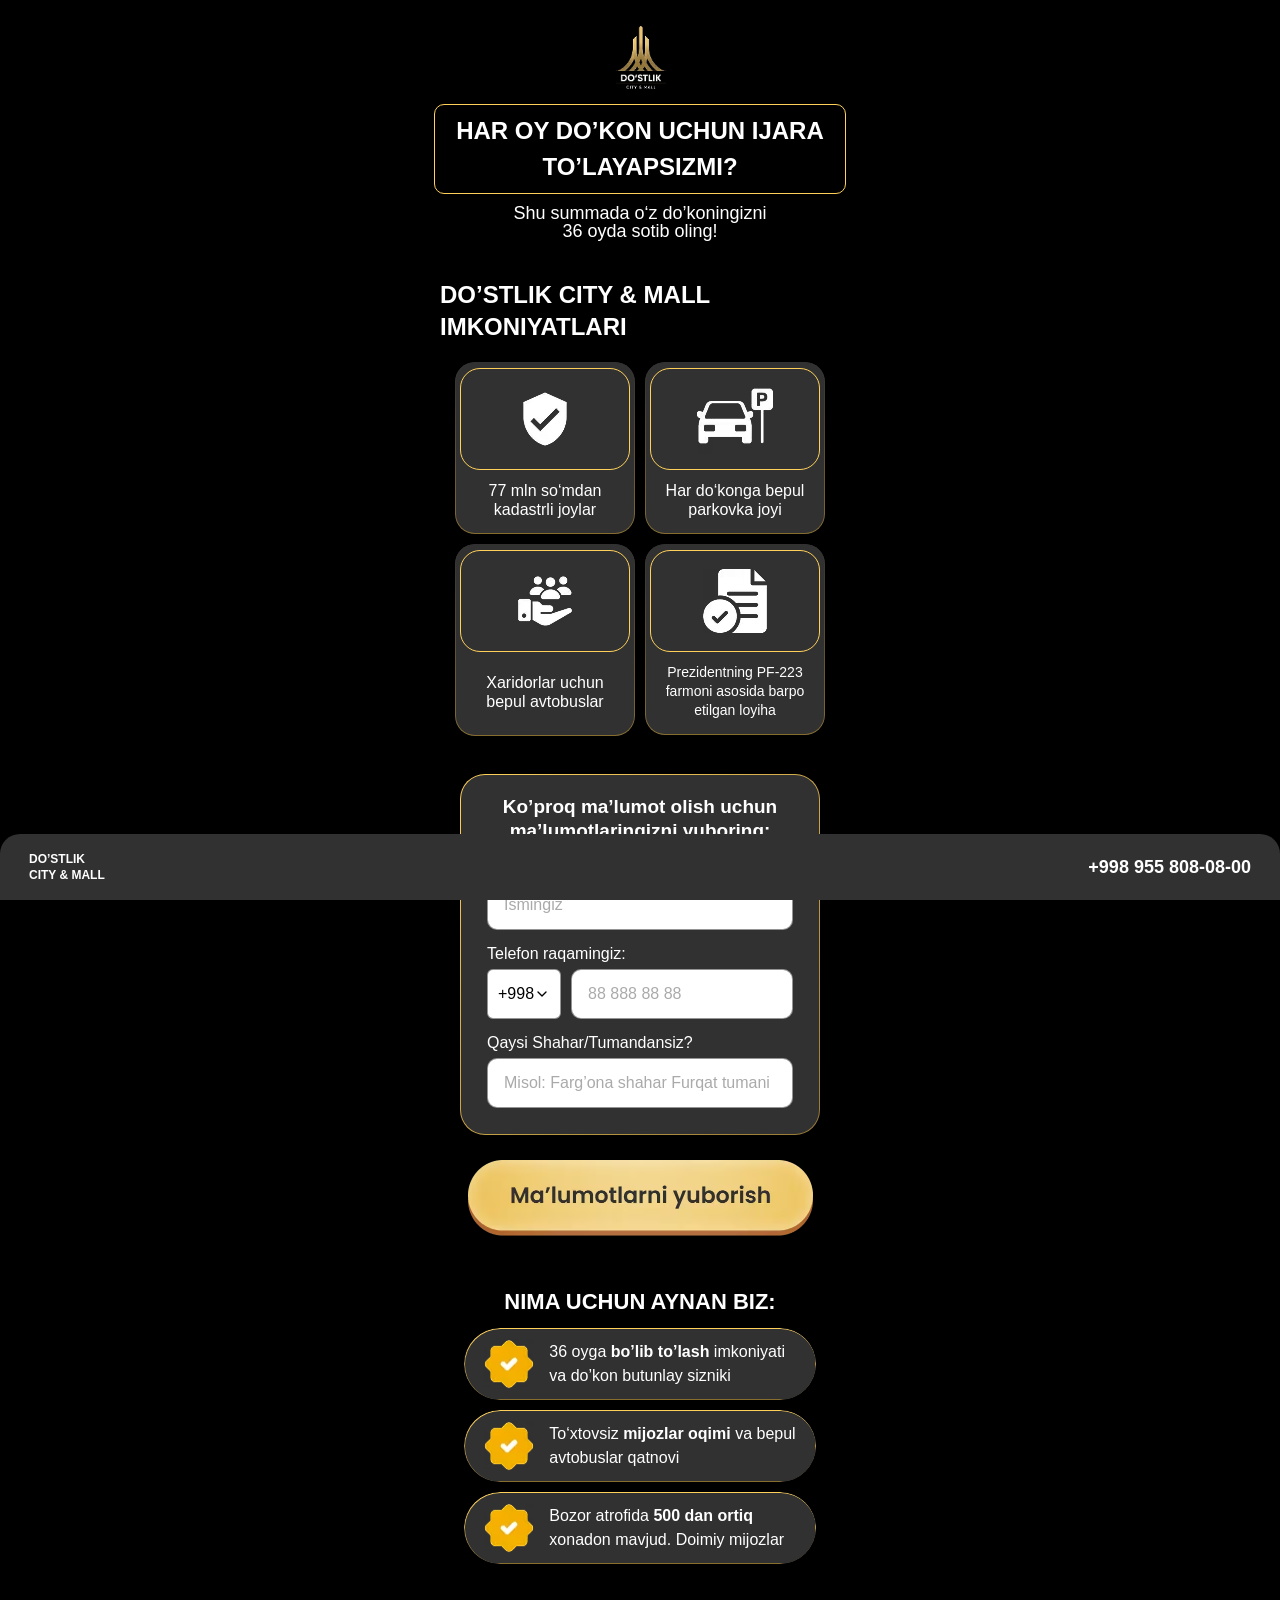
==== a/index.html @ 043a04e2 "push" ====
<!DOCTYPE html>
<html lang="en">

<head>
    <meta charset="UTF-8">
    <meta name="viewport" content="width=device-width, initial-scale=1.0">
    <title>Do'stlik</title>
    <style>
       * { margin: 0; padding: 0; box-sizing: border-box; } body { background-color: #000; } .bg { position: absolute; inset: 0; z-index: -1; pointer-events: none; width: 100%; height: 100%; object-fit: cover; } @media (min-width: 500px) { .bg { display: none; } } .container { max-width: 432px; width: 100%; padding-left: 10px; padding-right: 10px; margin-left: auto; margin-right: auto; display: flex; flex-direction: column; align-items: center; padding-top: 26px; } .event__title { padding: 8px 10px; border-radius: 10px; border: 1px solid #ffd15b; width: 100%; font-family: Mulish, sans-serif; font-weight: 900; font-size: clamp(17px, 5.4vw, 24px); line-height: 150%; letter-spacing: -3%; text-align: center; text-transform: uppercase; color: #fff; margin-bottom: 10px; } .event__description { font-family: sans-serif; font-weight: 400; font-size: 18px; line-height: 100%; text-align: center; color: #fff; margin-bottom: 39px; } .carousel { overflow: hidden; position: relative; z-index: 30; } .carousel__track { display: flex; align-items: center; gap: 5px; width: max-content; animation: scroll 25s linear infinite; will-change: transform; margin-bottom: 3px; } .carousel__img { max-width: 306px; width: 100%; height: auto; object-fit: contain; flex: 0 0 auto; border-radius: 20px; user-select: none; pointer-events: none; } .carousel:hover .carousel__track { animation-play-state: paused; } @media (min-width: 1024px) { .carousel__track { animation-duration: 20s; } } @media (prefers-reduced-motion: reduce) { .carousel__track { animation: none; transform: none; } } @keyframes scroll { 0% { transform: translateX(0); } 100% { transform: translateX(-50%); } } .carousel { min-height: 174px; } .header__logo { margin-bottom: 14px; } .registrationForm { max-width: 360px; margin-left: auto; margin-right: auto; width: 100%; margin-bottom: 15px; text-align: left; } .form__top { padding: 20px 26px 26px; background-color: #313131; border-radius: 25px; border: 1px solid transparent; background: linear-gradient(#313131, #313131) padding-box, linear-gradient(139.59deg, #ffd15b 1.34%, #997d37 96.85%) border-box; background-clip: padding-box, border-box; margin-bottom: 25px; } .form__title { font-family: Poppins, sans-serif; font-weight: 600; font-size: clamp(15px, 4.5vw, 19px); line-height: 130%; text-align: center; color: white; margin-bottom: 12px; } .homeFormErrorText { color: #e53e3e; margin-bottom: 12px; font-size: 14px; font-family: system-ui, -apple-system, BlinkMacSystemFont, "Segoe UI", sans-serif; padding-top: 5px; padding-bottom: 5px; } .HomeFormRowInput, .HomeFormRowLabel { font-family: TT Firs Neue Trl, -apple-system, BlinkMacSystemFont, "Segoe UI", sans-serif; font-size: 16px; } .HomeFormRow { margin-bottom: 15px; } .HomeFormRowLabel { display: block; margin-bottom: 6px; color: #fff; } .HomeFormRowInput { width: 100%; padding: 10px 16px; border: 1px solid #2b2b2b80; min-height: 40px; background-color: transparent; border-radius: 10px; font-weight: 400; outline: 0; height: 50px; transition: border-color 0.2s; background-color: #fff; } .HomeFormRowInput:focus { border-color: #2d71f5; } .HomeFormRowInput::placeholder { color: #aaa; } .HomeFormBtn { display: flex; align-items: center; justify-content: center; max-width: 345px; width: 100%; margin-left: auto; margin-right: auto; margin-bottom: 40px; border: none; background-color: transparent; } .btn__img { width: 100%; height: auto; object-fit: contain; } .HomeFormBtn:disabled { cursor: not-allowed; opacity: 70%; background: linear-gradient(90deg, #3476f5 0%, #81a7ef 48.56%, #3476f5 96.63%); } .phone-input-container { display: flex; align-items: center; position: relative; } .country-selector { margin-right: 10px; } .selected-country { display: flex; align-items: center; padding: 10px; border: 1px solid #2b2b2b80; border-radius: 6px; background-color: transparent; cursor: pointer; min-height: 50px; font-family: sans-serif !important; font-weight: 400 !important; background-color: #fff; } .country-dropdown { position: absolute; margin-top: 10px; top: 100%; left: 0; width: 100%; background-color: #fff; border: 1px solid #c9c9c9; border-radius: 6px; box-shadow: 0 4px 12px rgba(0, 0, 0, 0.1); z-index: 40; max-height: 200px; overflow-y: auto; font-family: sans-serif !important; font-weight: 400 !important; } .country-option { display: flex; align-items: center; padding: 10px; cursor: pointer; font-family: sans-serif; font-weight: 400 !important; } .country-option:hover { background-color: #f3f7f8; } .country-option.selected { background-color: #e6f0fa; } .country-code { margin-left: auto; margin-right: 10px; } .event__info-title { font-family: FindSans Pro, sans-serif; font-weight: 700; font-style: Bold; font-size: 24px; line-height: 135%; text-transform: uppercase; margin-bottom: 18px; text-align: start; margin-left: auto; margin-right: auto; display: flex; color: white; align-items: center; justify-content: center; max-width: 400px; } .event__row { display: grid; grid-template-columns: 1fr 1fr; justify-content: center; margin-bottom: 38px; row-gap: 13px; gap: 10px; align-items: center; margin-left: auto; margin-right: auto; max-width: 370px; width: 100%; } .event__col { background-color: #313131; position: relative; border-radius: 20px; padding: 6px 5px 15px 5px; max-width: 180px; width: 100%; } .event__col::before { content: ""; position: absolute; inset: 0; padding: 1px; border-radius: 20px; background: linear-gradient(180deg, #313131 0%, #866D2F 100%); -webkit-mask: linear-gradient(#fff 0 0) content-box, linear-gradient(#fff 0 0); -webkit-mask-composite: xor; mask-composite: exclude; pointer-events: none; } .event__col-span { font-family: Poppins, sans-serif; max-width: 128px; width: 100%; display: flex; margin-left: auto; margin-right: auto; font-weight: 400; color: white; font-size: 16px; line-height: 19px; text-align: center; } .event__col-span:nth-child(2) { max-width: 160px; } .event__col-box { border: 1px solid #FFD15B; border-radius: 20px; padding: 21px; display: flex; align-items: center; justify-content: center; margin-bottom: 11px; } .event__reference-container { display: flex; align-items: center; justify-content: space-between; } .event__reference { background-color: #313131; border-radius: 20px 20px 0 0; position: fixed; display: flex; flex-direction: column; justify-content: center; bottom: 0; left: 0%; width: 100%; padding: 17px 29px; } .event__reference-title { font-family: FindSans Pro, sans-serif; font-weight: 700; font-size: 12px; line-height: 135%; text-transform: uppercase; color: white; } .event__reference-tel { font-family: FindSans Pro, sans-serif; color: white; font-weight: 700; font-style: Bold; font-size: 18px; line-height: 135%; text-transform: uppercase; } .event__list_title { font-family: Open Sans, sans-serif; font-weight: 800; font-size: 22px; color: white; line-height: 100%; text-align: center; text-transform: uppercase; margin-bottom: 15px; } .event__list { display: flex; flex-direction: column; gap: 10px; margin-bottom: 80px; } .event__list__item { position: relative; padding: 11px 20px; background-color: #313131; border-radius: 50px; display: flex; align-items: center; gap: 15px; color: white; font-family: sans-serif; font-weight: 400; font-size: 16px; line-height: 150%; z-index: 0; overflow: hidden; } .event__list__item::before { content: ""; position: absolute; inset: 0; padding: 0.5px; border-radius: 50px; background: linear-gradient(180deg, #FFD15B 0%, #866D2F 100%); -webkit-mask: linear-gradient(#fff 0 0) content-box, linear-gradient(#fff 0 0); -webkit-mask-composite: xor; mask-composite: exclude; pointer-events: none; z-index: -1; } .event__list__item__img { flex-shrink: 0; }
    </style>
</head>

<body>
    <div class="container">
        <img src="./images/logo.avif" alt="Do'stlik logo" class="header__logo" width="51" height="64" decoding="async"
            loading="lazy">
        <h1 class="event__title">Har oy do’kon uchun ijara to’layapsizmi?</h1>
        <p class="event__description">Shu summada o‘z do’koningizni <br> 36 oyda sotib oling!</p>

        <div class="event__info">
            <h2 class="event__info-title">do’stlik city & MALL
                imkoniyatlari</h2>

            <div class="event__row">
                <div class="event__col">
                    <div class="event__col-box">
                        <img src="./images/verified-user.avif" loading="lazy" decoding="async"
                            alt="verified-user icons">
                    </div>
                    <p class="event__col-span">77 mln so‘mdan kadastrli joylar</p>
                </div>
                <div class="event__col">
                    <div class="event__col-box" style="padding-top: 9px; padding-bottom: 15px;">
                        <img src="./images/parked-car.avif" loading="lazy" decoding="async" alt="parked-car icons">
                    </div>
                    <p class="event__col-span">Har do‘konga bepul parkovka joyi</p>
                </div>
                <div class="event__col">
                    <div class="event__col-box">
                        <img src="./images/team.avif" loading="lazy" decoding="async" alt="team icons">
                    </div>
                    <p class="event__col-span" style="padding-top: 10px; padding-bottom: 10px;">Xaridorlar uchun
                        bepul
                        avtobuslar</p>
                </div>
                <div class="event__col">
                    <div class="event__col-box" style="padding: 18px;">
                        <img src="./images/file.avif" loading="lazy" decoding="async" alt="file icons">
                    </div>
                    <p class="event__col-span" style="font-size: 14px;">Prezidentning PF-223 farmoni asosida
                        barpo
                        etilgan loyiha</p>
                </div>
            </div>

        </div>

        <form id="registrationForm" class="registrationForm" name="registrationForm contact-form">
            <div class="form__top">
                <h2 class="form__title">Ko’proq ma’lumot olish uchun ma’lumotlaringizni yuboring:</h2>
                <div class="HomeFormRow mb-2">
                    <label for="name" class="HomeFormRowLabel">Ismingizni kiriting:</label>
                    <input class="HomeFormRowInput" type="text" id="name" name="name" placeholder="Ismingiz" />
                    <p class="homeFormErrorText" id="nameError" style="display: none">
                        Iltimos, ismingizni kiriting
                    </p>
                </div>
                <div class="HomeFormRow mb-2">
                    <label for="phone" class="HomeFormRowLabel">Telefon raqamingiz:</label>
                    <div class="phone-input-container">
                        <div class="country-selector">
                            <div class="selected-country" id="selectedCountry">
                                <span id="selectedCountryCode">+998</span>
                                <svg id="dropdownIcon" xmlns="http://www.w3.org/2000/svg" width="16" height="16"
                                    viewBox="0 0 24 24" fill="none" stroke="currentColor" stroke-width="2"
                                    stroke-linecap="round" stroke-linejoin="round">
                                    <polyline points="6 9 12 15 18 9"></polyline>
                                </svg>
                            </div>
                            <div class="country-dropdown" id="countryDropdown" style="display: none"></div>
                        </div>
                        <input class="HomeFormRowInput" type="tel" id="phone" name="phone" placeholder="88 888 88 88"
                            autocomplete="tel" />
                    </div>
                    <p class="homeFormErrorText" id="phoneError" style="display: none">
                        ❌ Telefon raqam mos emas!
                    </p>
                </div>
                <div class="HomeFormRow" style="margin-bottom: 0;">
                    <label for="city" class="HomeFormRowLabel">Qaysi Shahar/Tumandansiz?</label>
                    <input class="HomeFormRowInput" type="text" id="city" name="city"
                        placeholder="Misol: Farg’ona shahar Furqat tumani" />
                    <p class="homeFormErrorText" id="cityError" style="display: none">
                        Iltimos, shahar yoki tumanni kiriting
                    </p>
                </div>
            </div>
            <button type="submit" class="HomeFormBtn" id="submitBtn">
                <img src="./images/btn.avif" alt="button" class="btn__img" decoding="async" loading="lazy" width="345"
                    height="70">
            </button>
        </form>

        <h2 class="event__list_title">Nima uchun aynan biz:</h2>
        <ul class="event__list">
            <li class="event__list__item">
                <img src="./images/verify.avif" alt="verify" class="event__list__item__img" width="50" height="50"
                    decoding="async" loading="lazy">
                <p>
                    36 oyga <b>bo’lib to’lash</b> imkoniyati <br> va do’kon butunlay sizniki
                </p>
            </li>
            <li class="event__list__item">
                <img src="./images/verify.avif" alt="verify" class="event__list__item__img" width="50" height="50"
                    decoding="async" loading="lazy">
                <p>
                    To‘xtovsiz <b>mijozlar oqimi</b> va bepul <br> avtobuslar qatnovi
                </p>
            </li>
            <li class="event__list__item">
                <img src="./images/verify.avif" alt="verify" class="event__list__item__img" width="50" height="50"
                    decoding="async" loading="lazy">
                <p>
                    Bozor atrofida <b>500 dan ortiq</b> <br> xonadon mavjud. Doimiy mijozlar
                </p>
            </li>
        </ul>

        <div class="event__reference">
            <div class="event__reference-container">
                <h3 class="event__reference-title">do’stlik <br>
                    city & mall</h3>
                <h2 class="event__reference-tel">+998 955 808-08-00</h2>
            </div>
        </div>
    </div>
    <!-- <div class="carousel">
    </div> -->

    <img src="./images/bg.avif" alt="bg" class="bg" decoding="async" loading="lazy">
    <script src="./js/app.js" defer></script>

    <!-- Meta Pixel Code -->
    <script defer>
        !function (f, b, e, v, n, t, s) {
            if (f.fbq) return; n = f.fbq = function () {
                n.callMethod ?
                    n.callMethod.apply(n, arguments) : n.queue.push(arguments)
            };
            if (!f._fbq) f._fbq = n; n.push = n; n.loaded = !0; n.version = '2.0';
            n.queue = []; t = b.createElement(e); t.async = !0;
            t.src = v; s = b.getElementsByTagName(e)[0];
            s.parentNode.insertBefore(t, s)
        }(window, document, 'script',
            'https://connect.facebook.net/en_US/fbevents.js');
        fbq('init', '582058248329990');
        fbq('track', 'PageView');
    </script>
    <noscript><img height="1" width="1" style="display:none"
            src="https://www.facebook.com/tr?id=582058248329990&ev=PageView&noscript=1" /></noscript>
    <!-- End Meta Pixel Code -->

    <script type="text/javascript">
        (function (c, l, a, r, i, t, y) {
            c[a] = c[a] || function () { (c[a].q = c[a].q || []).push(arguments) };
            t = l.createElement(r); t.async = 1; t.src = "https://www.clarity.ms/tag/" + i;
            y = l.getElementsByTagName(r)[0]; y.parentNode.insertBefore(t, y);
        })(window, document, "clarity", "script", "tqh586twty");
    </script>
</body>

</html>
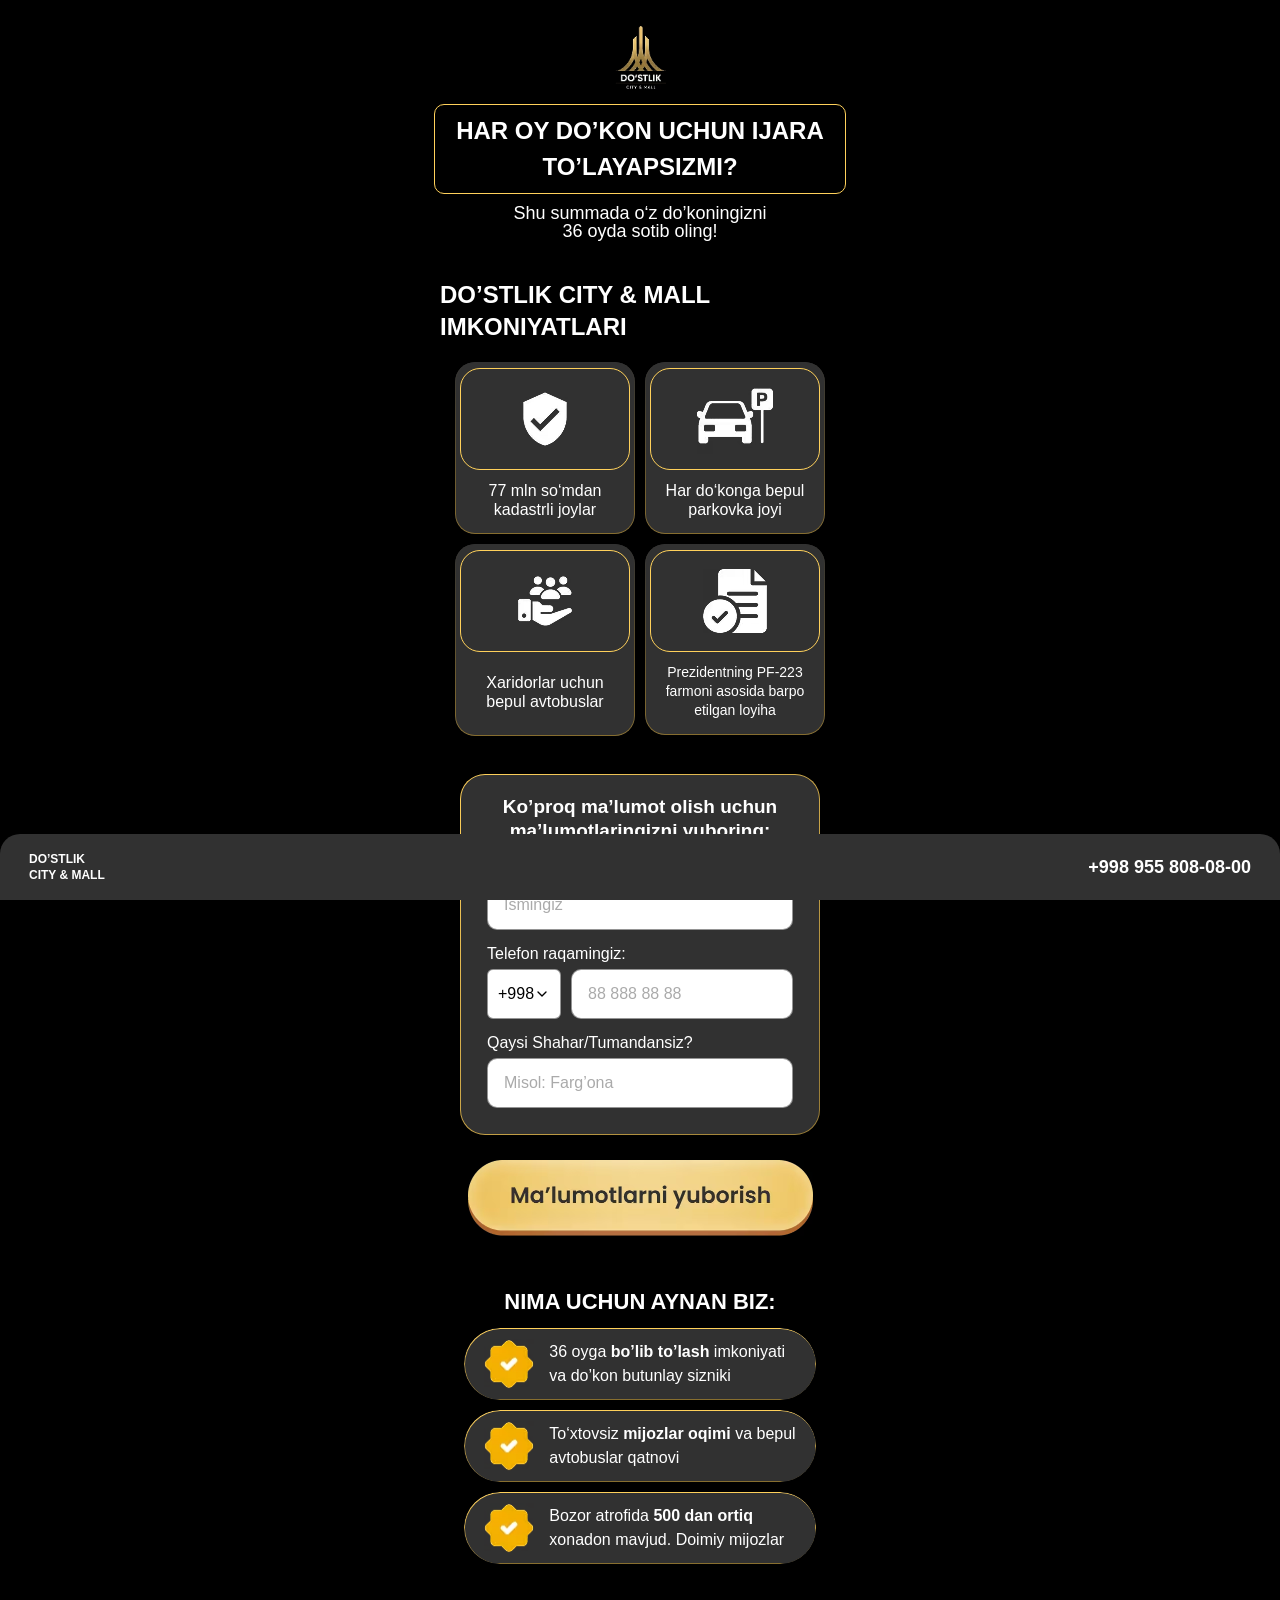
==== commit 47bc4e19: "push" ====
--- a/a/index.html
+++ b/a/index.html
@@ -6,7 +6,7 @@
     <meta name="viewport" content="width=device-width, initial-scale=1.0">
     <title>Do'stlik</title>
     <style>
-       * { margin: 0; padding: 0; box-sizing: border-box; } body { background-color: #000; } .bg { position: absolute; inset: 0; z-index: -1; pointer-events: none; width: 100%; height: 100%; object-fit: cover; } @media (min-width: 500px) { .bg { display: none; } } .container { max-width: 432px; width: 100%; padding-left: 10px; padding-right: 10px; margin-left: auto; margin-right: auto; display: flex; flex-direction: column; align-items: center; padding-top: 26px; } .event__title { padding: 8px 10px; border-radius: 10px; border: 1px solid #ffd15b; width: 100%; font-family: Mulish, sans-serif; font-weight: 900; font-size: clamp(17px, 5.4vw, 24px); line-height: 150%; letter-spacing: -3%; text-align: center; text-transform: uppercase; color: #fff; margin-bottom: 10px; } .event__description { font-family: sans-serif; font-weight: 400; font-size: 18px; line-height: 100%; text-align: center; color: #fff; margin-bottom: 39px; } .carousel { overflow: hidden; position: relative; z-index: 30; } .carousel__track { display: flex; align-items: center; gap: 5px; width: max-content; animation: scroll 25s linear infinite; will-change: transform; margin-bottom: 3px; } .carousel__img { max-width: 306px; width: 100%; height: auto; object-fit: contain; flex: 0 0 auto; border-radius: 20px; user-select: none; pointer-events: none; } .carousel:hover .carousel__track { animation-play-state: paused; } @media (min-width: 1024px) { .carousel__track { animation-duration: 20s; } } @media (prefers-reduced-motion: reduce) { .carousel__track { animation: none; transform: none; } } @keyframes scroll { 0% { transform: translateX(0); } 100% { transform: translateX(-50%); } } .carousel { min-height: 174px; } .header__logo { margin-bottom: 14px; } .registrationForm { max-width: 360px; margin-left: auto; margin-right: auto; width: 100%; margin-bottom: 15px; text-align: left; } .form__top { padding: 20px 26px 26px; background-color: #313131; border-radius: 25px; border: 1px solid transparent; background: linear-gradient(#313131, #313131) padding-box, linear-gradient(139.59deg, #ffd15b 1.34%, #997d37 96.85%) border-box; background-clip: padding-box, border-box; margin-bottom: 25px; } .form__title { font-family: Poppins, sans-serif; font-weight: 600; font-size: clamp(15px, 4.5vw, 19px); line-height: 130%; text-align: center; color: white; margin-bottom: 12px; } .homeFormErrorText { color: #e53e3e; margin-bottom: 12px; font-size: 14px; font-family: system-ui, -apple-system, BlinkMacSystemFont, "Segoe UI", sans-serif; padding-top: 5px; padding-bottom: 5px; } .HomeFormRowInput, .HomeFormRowLabel { font-family: TT Firs Neue Trl, -apple-system, BlinkMacSystemFont, "Segoe UI", sans-serif; font-size: 16px; } .HomeFormRow { margin-bottom: 15px; } .HomeFormRowLabel { display: block; margin-bottom: 6px; color: #fff; } .HomeFormRowInput { width: 100%; padding: 10px 16px; border: 1px solid #2b2b2b80; min-height: 40px; background-color: transparent; border-radius: 10px; font-weight: 400; outline: 0; height: 50px; transition: border-color 0.2s; background-color: #fff; } .HomeFormRowInput:focus { border-color: #2d71f5; } .HomeFormRowInput::placeholder { color: #aaa; } .HomeFormBtn { display: flex; align-items: center; justify-content: center; max-width: 345px; width: 100%; margin-left: auto; margin-right: auto; margin-bottom: 40px; border: none; background-color: transparent; } .btn__img { width: 100%; height: auto; object-fit: contain; } .HomeFormBtn:disabled { cursor: not-allowed; opacity: 70%; background: linear-gradient(90deg, #3476f5 0%, #81a7ef 48.56%, #3476f5 96.63%); } .phone-input-container { display: flex; align-items: center; position: relative; } .country-selector { margin-right: 10px; } .selected-country { display: flex; align-items: center; padding: 10px; border: 1px solid #2b2b2b80; border-radius: 6px; background-color: transparent; cursor: pointer; min-height: 50px; font-family: sans-serif !important; font-weight: 400 !important; background-color: #fff; } .country-dropdown { position: absolute; margin-top: 10px; top: 100%; left: 0; width: 100%; background-color: #fff; border: 1px solid #c9c9c9; border-radius: 6px; box-shadow: 0 4px 12px rgba(0, 0, 0, 0.1); z-index: 40; max-height: 200px; overflow-y: auto; font-family: sans-serif !important; font-weight: 400 !important; } .country-option { display: flex; align-items: center; padding: 10px; cursor: pointer; font-family: sans-serif; font-weight: 400 !important; } .country-option:hover { background-color: #f3f7f8; } .country-option.selected { background-color: #e6f0fa; } .country-code { margin-left: auto; margin-right: 10px; } .event__info-title { font-family: FindSans Pro, sans-serif; font-weight: 700; font-style: Bold; font-size: 24px; line-height: 135%; text-transform: uppercase; margin-bottom: 18px; text-align: start; margin-left: auto; margin-right: auto; display: flex; color: white; align-items: center; justify-content: center; max-width: 400px; } .event__row { display: grid; grid-template-columns: 1fr 1fr; justify-content: center; margin-bottom: 38px; row-gap: 13px; gap: 10px; align-items: center; margin-left: auto; margin-right: auto; max-width: 370px; width: 100%; } .event__col { background-color: #313131; position: relative; border-radius: 20px; padding: 6px 5px 15px 5px; max-width: 180px; width: 100%; } .event__col::before { content: ""; position: absolute; inset: 0; padding: 1px; border-radius: 20px; background: linear-gradient(180deg, #313131 0%, #866D2F 100%); -webkit-mask: linear-gradient(#fff 0 0) content-box, linear-gradient(#fff 0 0); -webkit-mask-composite: xor; mask-composite: exclude; pointer-events: none; } .event__col-span { font-family: Poppins, sans-serif; max-width: 128px; width: 100%; display: flex; margin-left: auto; margin-right: auto; font-weight: 400; color: white; font-size: 16px; line-height: 19px; text-align: center; } .event__col-span:nth-child(2) { max-width: 160px; } .event__col-box { border: 1px solid #FFD15B; border-radius: 20px; padding: 21px; display: flex; align-items: center; justify-content: center; margin-bottom: 11px; } .event__reference-container { display: flex; align-items: center; justify-content: space-between; } .event__reference { background-color: #313131; border-radius: 20px 20px 0 0; position: fixed; display: flex; flex-direction: column; justify-content: center; bottom: 0; left: 0%; width: 100%; padding: 17px 29px; } .event__reference-title { font-family: FindSans Pro, sans-serif; font-weight: 700; font-size: 12px; line-height: 135%; text-transform: uppercase; color: white; } .event__reference-tel { font-family: FindSans Pro, sans-serif; color: white; font-weight: 700; font-style: Bold; font-size: 18px; line-height: 135%; text-transform: uppercase; } .event__list_title { font-family: Open Sans, sans-serif; font-weight: 800; font-size: 22px; color: white; line-height: 100%; text-align: center; text-transform: uppercase; margin-bottom: 15px; } .event__list { display: flex; flex-direction: column; gap: 10px; margin-bottom: 80px; } .event__list__item { position: relative; padding: 11px 20px; background-color: #313131; border-radius: 50px; display: flex; align-items: center; gap: 15px; color: white; font-family: sans-serif; font-weight: 400; font-size: 16px; line-height: 150%; z-index: 0; overflow: hidden; } .event__list__item::before { content: ""; position: absolute; inset: 0; padding: 0.5px; border-radius: 50px; background: linear-gradient(180deg, #FFD15B 0%, #866D2F 100%); -webkit-mask: linear-gradient(#fff 0 0) content-box, linear-gradient(#fff 0 0); -webkit-mask-composite: xor; mask-composite: exclude; pointer-events: none; z-index: -1; } .event__list__item__img { flex-shrink: 0; }
+* { margin: 0; padding: 0; box-sizing: border-box; } body { background-color: #000; } .bg { position: absolute; inset: 0; z-index: -1; pointer-events: none; width: 100%; height: 100%; object-fit: cover; } @media (min-width: 500px) { .bg { display: none; } } .container { max-width: 432px; width: 100%; padding-left: 10px; padding-right: 10px; margin-left: auto; margin-right: auto; display: flex; flex-direction: column; align-items: center; padding-top: 26px; } .event__title { padding: 8px 10px; border-radius: 10px; border: 1px solid #ffd15b; width: 100%; font-family: Mulish, sans-serif; font-weight: 900; font-size: clamp(17px, 5.4vw, 24px); line-height: 150%; letter-spacing: -3%; text-align: center; text-transform: uppercase; color: #fff; margin-bottom: 10px; } .event__description { font-family: sans-serif; font-weight: 400; font-size: 18px; line-height: 100%; text-align: center; color: #fff; margin-bottom: 39px; } .header__logo { margin-bottom: 14px; } .registrationForm { max-width: 360px; margin-left: auto; margin-right: auto; width: 100%; margin-bottom: 15px; text-align: left; } .form__top { padding: 20px 26px 26px; background-color: #313131; border-radius: 25px; border: 1px solid transparent; background: linear-gradient(#313131, #313131) padding-box, linear-gradient(139.59deg, #ffd15b 1.34%, #997d37 96.85%) border-box; background-clip: padding-box, border-box; margin-bottom: 25px; } .form__title { font-family: Poppins, sans-serif; font-weight: 600; font-size: clamp(15px, 4.5vw, 19px); line-height: 130%; text-align: center; color: white; margin-bottom: 12px; } .homeFormErrorText { color: #e53e3e; margin-bottom: 12px; font-size: 14px; font-family: system-ui, -apple-system, BlinkMacSystemFont, "Segoe UI", sans-serif; padding-top: 5px; padding-bottom: 5px; } .HomeFormRowInput, .HomeFormRowLabel { font-family: TT Firs Neue Trl, -apple-system, BlinkMacSystemFont, "Segoe UI", sans-serif; font-size: 16px; } .HomeFormRow { margin-bottom: 15px; } .HomeFormRowLabel { display: block; margin-bottom: 6px; color: #fff; } .HomeFormRowInput { width: 100%; padding: 10px 16px; border: 1px solid #2b2b2b80; min-height: 40px; background-color: transparent; border-radius: 10px; font-weight: 400; outline: 0; height: 50px; transition: border-color 0.2s; background-color: #fff; } .HomeFormRowInput:focus { border-color: #2d71f5; } .HomeFormRowInput::placeholder { color: #aaa; } .HomeFormBtn { display: flex; align-items: center; justify-content: center; max-width: 345px; width: 100%; margin-left: auto; margin-right: auto; margin-bottom: 40px; border: none; background-color: transparent; } .btn__img { width: 100%; height: auto; object-fit: contain; } .HomeFormBtn:disabled { cursor: not-allowed; opacity: 70%; background: linear-gradient(90deg, #3476f5 0%, #81a7ef 48.56%, #3476f5 96.63%); } .phone-input-container { display: flex; align-items: center; position: relative; } .country-selector { margin-right: 10px; } .selected-country { display: flex; align-items: center; padding: 10px; border: 1px solid #2b2b2b80; border-radius: 6px; background-color: transparent; cursor: pointer; min-height: 50px; font-family: sans-serif !important; font-weight: 400 !important; background-color: #fff; } .country-dropdown { position: absolute; margin-top: 10px; top: 100%; left: 0; width: 100%; background-color: #fff; border: 1px solid #c9c9c9; border-radius: 6px; box-shadow: 0 4px 12px rgba(0, 0, 0, 0.1); z-index: 40; max-height: 200px; overflow-y: auto; font-family: sans-serif !important; font-weight: 400 !important; } .country-option { display: flex; align-items: center; padding: 10px; cursor: pointer; font-family: sans-serif; font-weight: 400 !important; } .country-option:hover { background-color: #f3f7f8; } .country-option.selected { background-color: #e6f0fa; } .country-code { margin-left: auto; margin-right: 10px; } .event__info-title { font-family: FindSans Pro, sans-serif; font-weight: 700; font-style: Bold; font-size: 24px; line-height: 135%; text-transform: uppercase; margin-bottom: 18px; text-align: start; margin-left: auto; margin-right: auto; display: flex; color: white; align-items: center; justify-content: center; max-width: 400px; } .event__row { display: grid; grid-template-columns: 1fr 1fr; justify-content: center; margin-bottom: 38px; row-gap: 13px; gap: 10px; align-items: center; margin-left: auto; margin-right: auto; max-width: 370px; width: 100%; } .event__col { background-color: #313131; position: relative; border-radius: 20px; padding: 6px 5px 15px 5px; max-width: 180px; width: 100%; } .event__col::before { content: ""; position: absolute; inset: 0; padding: 1px; border-radius: 20px; background: linear-gradient(180deg, #313131 0%, #866D2F 100%); -webkit-mask: linear-gradient(#fff 0 0) content-box, linear-gradient(#fff 0 0); -webkit-mask-composite: xor; mask-composite: exclude; pointer-events: none; } .event__col-span { font-family: Poppins, sans-serif; max-width: 128px; width: 100%; display: flex; margin-left: auto; margin-right: auto; font-weight: 400; color: white; font-size: 16px; line-height: 19px; text-align: center; } .event__col-span:nth-child(2) { max-width: 160px; } .event__col-box { border: 1px solid #FFD15B; border-radius: 20px; padding: 21px; display: flex; align-items: center; justify-content: center; margin-bottom: 11px; } .event__reference-container { display: flex; align-items: center; justify-content: space-between; } .event__reference { background-color: #313131; border-radius: 20px 20px 0 0; position: fixed; display: flex; flex-direction: column; justify-content: center; bottom: 0; left: 0%; width: 100%; padding: 17px 29px; } .event__reference-title { font-family: FindSans Pro, sans-serif; font-weight: 700; font-size: 12px; line-height: 135%; text-transform: uppercase; color: white; } .event__reference-tel { font-family: FindSans Pro, sans-serif; color: white; font-weight: 700; font-style: Bold; font-size: 18px; line-height: 135%; text-transform: uppercase; } .event__list_title { font-family: Open Sans, sans-serif; font-weight: 800; font-size: 22px; color: white; line-height: 100%; text-align: center; text-transform: uppercase; margin-bottom: 15px; } .event__list { display: flex; flex-direction: column; gap: 10px; margin-bottom: 80px; } .event__list__item { position: relative; padding: 11px 20px; background-color: #313131; border-radius: 50px; display: flex; align-items: center; gap: 15px; color: white; font-family: sans-serif; font-weight: 400; font-size: 16px; line-height: 150%; z-index: 0; overflow: hidden; } .event__list__item::before { content: ""; position: absolute; inset: 0; padding: 0.5px; border-radius: 50px; background: linear-gradient(180deg, #FFD15B 0%, #866D2F 100%); -webkit-mask: linear-gradient(#fff 0 0) content-box, linear-gradient(#fff 0 0); -webkit-mask-composite: xor; mask-composite: exclude; pointer-events: none; z-index: -1; } .event__list__item__img { flex-shrink: 0; } @media (max-width:450px) { .event__list__item { border-radius: 30px; } .pt { font-size: 14px; } .event__list__item { font-size: 13px; } .event__list__item__img { width: 40px; height: 40px; } }
     </style>
 </head>
 
@@ -24,20 +24,20 @@
             <div class="event__row">
                 <div class="event__col">
                     <div class="event__col-box">
-                        <img src="./images/verified-user.avif" loading="lazy" decoding="async"
+                        <img src="./images/verified-user.avif" width="58" height="58" loading="lazy" decoding="async"
                             alt="verified-user icons">
                     </div>
                     <p class="event__col-span">77 mln so‘mdan kadastrli joylar</p>
                 </div>
                 <div class="event__col">
                     <div class="event__col-box" style="padding-top: 9px; padding-bottom: 15px;">
-                        <img src="./images/parked-car.avif" loading="lazy" decoding="async" alt="parked-car icons">
+                        <img src="./images/parked-car.avif" width="76" height="76" loading="lazy" decoding="async" alt="parked-car icons">
                     </div>
-                    <p class="event__col-span">Har do‘konga bepul parkovka joyi</p>
+                    <p class="event__col-span pt">Har do‘konga bepul parkovka joyi</p>
                 </div>
                 <div class="event__col">
                     <div class="event__col-box">
-                        <img src="./images/team.avif" loading="lazy" decoding="async" alt="team icons">
+                        <img src="./images/team.avif" width="58" height="58" loading="lazy" decoding="async" alt="team icons">
                     </div>
                     <p class="event__col-span" style="padding-top: 10px; padding-bottom: 10px;">Xaridorlar uchun
                         bepul
@@ -45,7 +45,7 @@
                 </div>
                 <div class="event__col">
                     <div class="event__col-box" style="padding: 18px;">
-                        <img src="./images/file.avif" loading="lazy" decoding="async" alt="file icons">
+                        <img src="./images/file.avif"  width="64" height="64" loading="lazy" decoding="async" alt="file icons">
                     </div>
                     <p class="event__col-span" style="font-size: 14px;">Prezidentning PF-223 farmoni asosida
                         barpo
@@ -89,7 +89,7 @@
                 <div class="HomeFormRow" style="margin-bottom: 0;">
                     <label for="city" class="HomeFormRowLabel">Qaysi Shahar/Tumandansiz?</label>
                     <input class="HomeFormRowInput" type="text" id="city" name="city"
-                        placeholder="Misol: Farg’ona shahar Furqat tumani" />
+                        placeholder="Misol: Farg’ona " />
                     <p class="homeFormErrorText" id="cityError" style="display: none">
                         Iltimos, shahar yoki tumanni kiriting
                     </p>
@@ -134,39 +134,10 @@
             </div>
         </div>
     </div>
-    <!-- <div class="carousel">
-    </div> -->
 
     <img src="./images/bg.avif" alt="bg" class="bg" decoding="async" loading="lazy">
     <script src="./js/app.js" defer></script>
 
-    <!-- Meta Pixel Code -->
-    <script defer>
-        !function (f, b, e, v, n, t, s) {
-            if (f.fbq) return; n = f.fbq = function () {
-                n.callMethod ?
-                    n.callMethod.apply(n, arguments) : n.queue.push(arguments)
-            };
-            if (!f._fbq) f._fbq = n; n.push = n; n.loaded = !0; n.version = '2.0';
-            n.queue = []; t = b.createElement(e); t.async = !0;
-            t.src = v; s = b.getElementsByTagName(e)[0];
-            s.parentNode.insertBefore(t, s)
-        }(window, document, 'script',
-            'https://connect.facebook.net/en_US/fbevents.js');
-        fbq('init', '582058248329990');
-        fbq('track', 'PageView');
-    </script>
-    <noscript><img height="1" width="1" style="display:none"
-            src="https://www.facebook.com/tr?id=582058248329990&ev=PageView&noscript=1" /></noscript>
-    <!-- End Meta Pixel Code -->
-
-    <script type="text/javascript">
-        (function (c, l, a, r, i, t, y) {
-            c[a] = c[a] || function () { (c[a].q = c[a].q || []).push(arguments) };
-            t = l.createElement(r); t.async = 1; t.src = "https://www.clarity.ms/tag/" + i;
-            y = l.getElementsByTagName(r)[0]; y.parentNode.insertBefore(t, y);
-        })(window, document, "clarity", "script", "tqh586twty");
-    </script>
 </body>
 
 </html>
